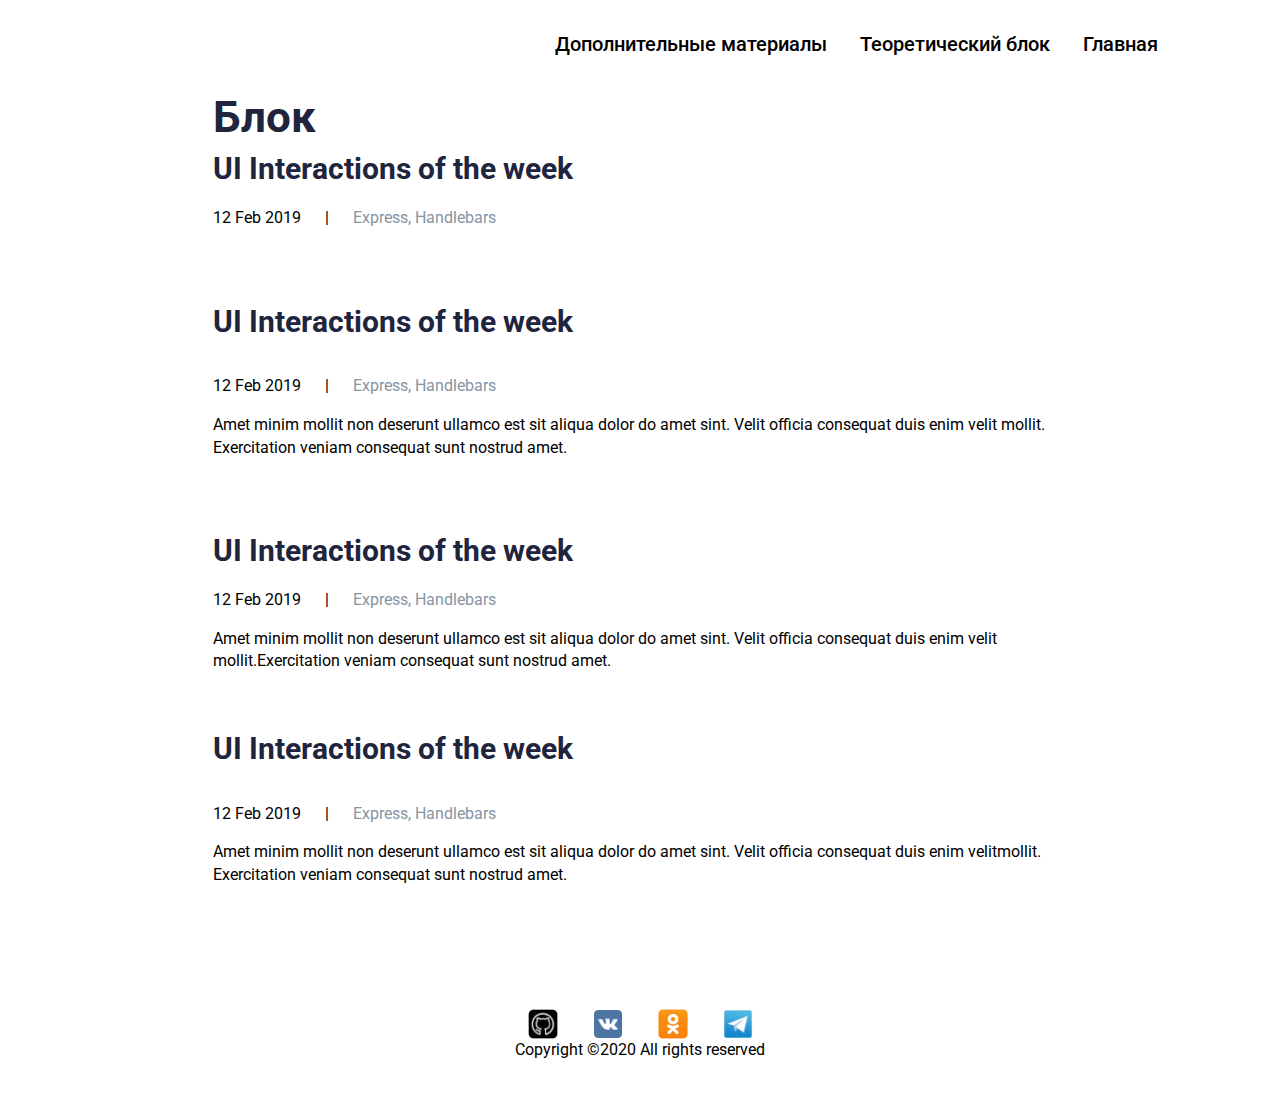
==== blog.html @ ff219094 "Add files via upload" ====
<!DOCTYPE html>
<html lang="en">

<head>
  <meta charset="UTF-8" />
  <meta http-equiv="X-UA-Compatible" content="IE=edge" />
  <meta name="viewport" content="width=device-width, initial-scale=1.0" />
  <link rel="preconnect" href="https://fonts.googleapis.com" />
  <link rel="preconnect" href="https://fonts.gstatic.com" crossorigin />
  <link href="https://fonts.googleapis.com/css2?family=Roboto:wght@400;500;700;900&display=swap" rel="stylesheet" />
  <link rel="stylesheet" href="css/normalize.css" />
  <link rel="stylesheet" href="css/style.css" />
  <title>Портфолио</title>
</head>

<body>
  <div class="wrapper">
    <header class="header">
      <div class="container header__container">
        <nav class="nav">
          <ul class="nav__list">
            <li class="nav__item">
              <a href="work.html" class="nav__link">Дополнительные материалы</a>
            </li>
            <li class="nav__item">
              <a href="blog.html" class="nav__link">Теоретический блок</a>
            </li>
            <li class="nav__item">
              <a href="index.html" class="nav__link">Главная</a>
            </li>
          </ul>
        </nav>
        <div class="header__burger">
          <div class="header__burger-el"></div>
        </div>
      </div>
    </header>
    <main class="main">
      <div class="blog container">
        <div class="title blog__title">Блок</div>
        <div class="blog__content">
        </div>
        <article class="blog__article">
          <div class="blog__subtitle"> <b>UI Interactions of the week </b> </div>
          <div class="blog__info">
            12 Feb 2019
            <span class="blog__separator">|</span> <span class="blog__info--grey"> Express, Handlebars
          </div>
          <div class="blog__text">
            
          </div>
        </article>
        <article class="blog__article">
          <div class="blog__subtitle">
            <b>UI Interactions of the week</b>
          </div>
          <div class="blog__info">
            <div class="blog__info">
              12 Feb 2019

              <span class="blog__separator">|</span> <span class="blog__info--grey">Express, Handlebars

            </div>
            <div class="blog__text">
              Amet minim mollit non deserunt ullamco est sit aliqua dolor
              do amet sint. Velit officia
              consequat duis enim velit mollit. Exercitation veniam consequat sunt nostrud amet.
            </div>
          </div>
        </article>
        <article class="blog__article">
          <div class="blog__subtitle"> <b>UI Interactions of the week </b> </div>
          <div class="blog__info">
            12 Feb 2019
            <span class="blog__separator">|</span> <span class="blog__info--grey"> Express, Handlebars
          </div>
          <div class="blog__text">
            Amet minim mollit non deserunt ullamco est sit aliqua dolor
            do amet sint. Velit officia
            consequat duis enim velit mollit.Exercitation veniam consequat sunt nostrud amet.
          </div>
        </article>
        <article class="blog__article">
          <div class="blog__subtitle">
            <b>UI Interactions of the week</b>
          </div>
          <div class="blog__info">
            <div class="blog__info">
              12 Feb 2019

              <span class="blog__separator">|</span> <span class="blog__info--grey"> Express, Handlebars

            </div>
            <div class="blog__text">
              Amet minim mollit non deserunt ullamco est sit aliqua dolor
              do amet sint. Velit officia
              consequat duis enim velitmollit. Exercitation veniam consequat sunt nostrud amet.
            </div>
          </div>
        </article>
      </div>
    </main>
    <footer class="footer container">

      <ul class="social__list">
        <li class="social__item ">
          <a href="#" class="social__link github">github</a>
        </li>
        <li class="social__item ">
          <a href="#" class="social__link vk">vk</a>
        </li>
        <li class="social__item ">
          <a href="#" class="social__link ok">ok</a>
        </li>
        <li class="social__item ">
          <a href="#" class="social__link telegram">telegram</a>
        </li>
      </ul>
      <div class="footer__text">
        Copyright ©2020 All rights reserved
      </div>
  </div>

  </footer>
  </div>
</body>

</html>
---- css/style.css ----
s* {
  box-sizing: border-box;
}

html,
body {
  margin: 0;
  padding: 0;
  height: 100%;
  width: 100%;
}

body {
  font-family: "Roboto", sans-serif;
  font-size: 16px;
  line-height: 1.42;
}

ul,
li {
  list-style: none;
  padding: 0;
  margin: 0;
}

a {
  text-decoration: none;
  color: #000000;
}

h1,
h2,
h3 {
  margin: 0;
}

.wrapper {
  min-height: 100%;
  overflow: hidden;
  display: flex;
  flex-direction: column;

}

.main {
  flex: 1 1 auto;
}

.header {
  padding: 30px 0px;
}

.container {
  max-width: 855px;
  padding: 0 5px;
  margin: 0 auto;
}

.header__container {
  max-width: 1036px;
  display: flex;
  justify-content: end;
}

.nav__list {
  display: flex;
}

.nav__item {
  margin-left: 33px;
  font-style: normal;
  font-weight: 500;
  font-size: 20px;
}

.header__burger {
  width: 30px;
  height: 20px;
  display: none;
  align-items: center;
  margin-right: 18px;
}

.header__burger-el {
  height: 2px;
  width: 100%;
  background-color: #21243d;
  position: relative;
}

.header__burger-el::before,
.header__burger-el::after {
  content: "";
  height: 2px;
  width: 100%;
  background-color: #21243d;
  position: absolute;
}

.header__burger-el::before {
  top: -9px;
}

.header__burger-el::after {
  bottom: -9px;
}

@media (max-width: 480px) {
  .header {
    padding-top: 20px;
  }

  .nav {
    display: none;
  }

  .header__burger {
    display: flex;
  }
}

.title {
  font-style: normal;
  font-weight: bold;
  font-size: 44px;
  line-height: 136%;
}

.about {
  padding-bottom: 69px;
  padding-top: 95px;
}

.about__container {
  display: flex;
  margin: 0 auto;
}

.about__info {
  padding-right: 13.5%;
}

.about__desc {
  margin: 40px 0px;
}

.about__avatar {
  width: 243px;
  height: 243px;
  border-radius: 50%;
  overflow: hidden;
  flex-shrink: 0;
}

.about__img {
  width: 100%;
  height: 100%;
  object-fit: cover;
}

.button {
  border-style: none;
  background-color: rgb(112, 109, 67);
  color: #ffffff;
  font-style: normal;
  font-weight: 500;
  font-size: 20px;
  line-height: 1;
  border-radius: 6px;
  padding: 17px 20px;
}

.recent-posts {
  background-color: #edf7fa;
  padding: 27px 0px 32px;
}

.featured {
  padding: 35px 0px 63px;
}

@media (max-width: 480px) {
  .about__container {
    flex-direction: column-reverse;
    align-items: center;
  }

  .about__avatar {
    width: 170px;
    height: 170px;
  }

  .about__info {
    padding: 34px 18px 59px;
    text-align: center;
  }
}

.section-title {
  font-size: 400;
  font-size: 22px;
}

.recent-posts__top {
  display: flex;
  justify-content: space-between;
  align-items: center;
  margin-bottom: 22px;
}

.recent-posts__title {
  color: #00a8cc;
}

.recent-posts__articles {
  display: flex;
}

.recent-posts__info {
  padding-bottom: 17px;
}

.recent-posts__article {
  background-color: #ffffff;
  box-shadow: 0px 4px 10px rgba(187, 225, 250, 0.25);
  border-radius: 4px;
  width: 49%;
  margin-right: 2%;
  padding: 24px 21px 28px 23px;
}

.recent-posts__subtitle {
  font-size: 26px;
  line-height: 38px;
  padding-bottom: 23px;
}

.recent-posts__article:last-child {
  margin-right: 0;
}

.recent-posts__separator {
  margin-right: 26px;
  margin-left: 26px;
}

@media (max-width: 480px) {
  .recent-posts__top {
    justify-content: center;
    margin-bottom: 18px;
  }

  .recent-posts__link {
    display: none;
  }

  .recent-posts__articles {
    flex-direction: column;
    padding: 0px 5px 38px;
  }

  .recent-posts__article {
    width: 100%;
    margin-right: 0;
    padding: 12px 20px 22px;
    margin-bottom: 17px;
  }
}

.recent-posts__article:last-child {
  margin-bottom: 0;
}

.section-title {
  font-size: 22px;
}

.work {
  display: flex;
  padding-top: 32px;
  padding-bottom: 32px;
}

.work__img-wrap {
  max-width: 246px;
  height: 180px;
  overflow: hidden;
  border-radius: 6px;
  flex-shrink: 0;
}

.work__img {
  width: 100%;
  height: 100%;
  object-fit: cover;
}

.work__info {
  margin-left: 20px;
}

.work__title {
  font-size: 33px;
  font-weight: bold;
}

.work__subtitle {
  display: flex;
  margin-right: 32px;
  align-items: center;
  padding: 15px 0px 15px;
}

.work__date {
  margin-right: 26px;
  background-color: #142850;
  border-radius: 16px;
  color: #ffffff;
  font-weight: 900;
  font-size: 18px;
  padding: 1px 10px;
}

.work__category {
  color: #8695a4;
}

@media (max-width: 480px) {
  .fetured__works {
    display: flex;
    overflow: auto;
  }

  .work {
    padding: 0px 0px 20px;
    flex-direction: column;
    max-width: 339px;
    flex-shrink: 0;
    margin: 0px 13px;
  }

  .work__img-wrap {
    max-width: 100%;
    height: 230px;
    overflow: hidden;
    border-radius: 6px;
  }
}

.blog__title {
  color: #21243D;

}

.blog__article {
  margin-bottom: 55px;

}

.blog__container {
  margin-bottom: 55px;
}

.blog__subtitle {

  font-size: 30px;
  color: #21243D;
}

.blog__info {
  padding: 16px 0px 16px;
}

.blog__info--grey {
  color: #8695A4;
}

.blog__separator {
  padding: 0px 20px 0px;
}

.footer {
  display: flex;
  flex-direction: column;
  align-items: center;
  justify-content: center;
  padding: 51px 0px 54px;
}

.social__list {
  display: flex;
}

.social__item {
  margin-right: 35px;
  width: 30px;
  height: 30px;
  overflow: hidden;
}

.social__item:last-child {
  margin-right: 0;
}

.social__link {
  display: block;
  width: 100%;
  height: 100%;
  background-repeat: no-repeat;
  background-size: cover;
  font-size: 0;
}

.github {
  background-image: url(../img/github.png);
}

.vk {
  background-image: url(../img/vk.png);
}

.ok {
  background-image: url(../img/ok.png);
}

.telegram {
  background-image: url(../img/telegram.png);
}
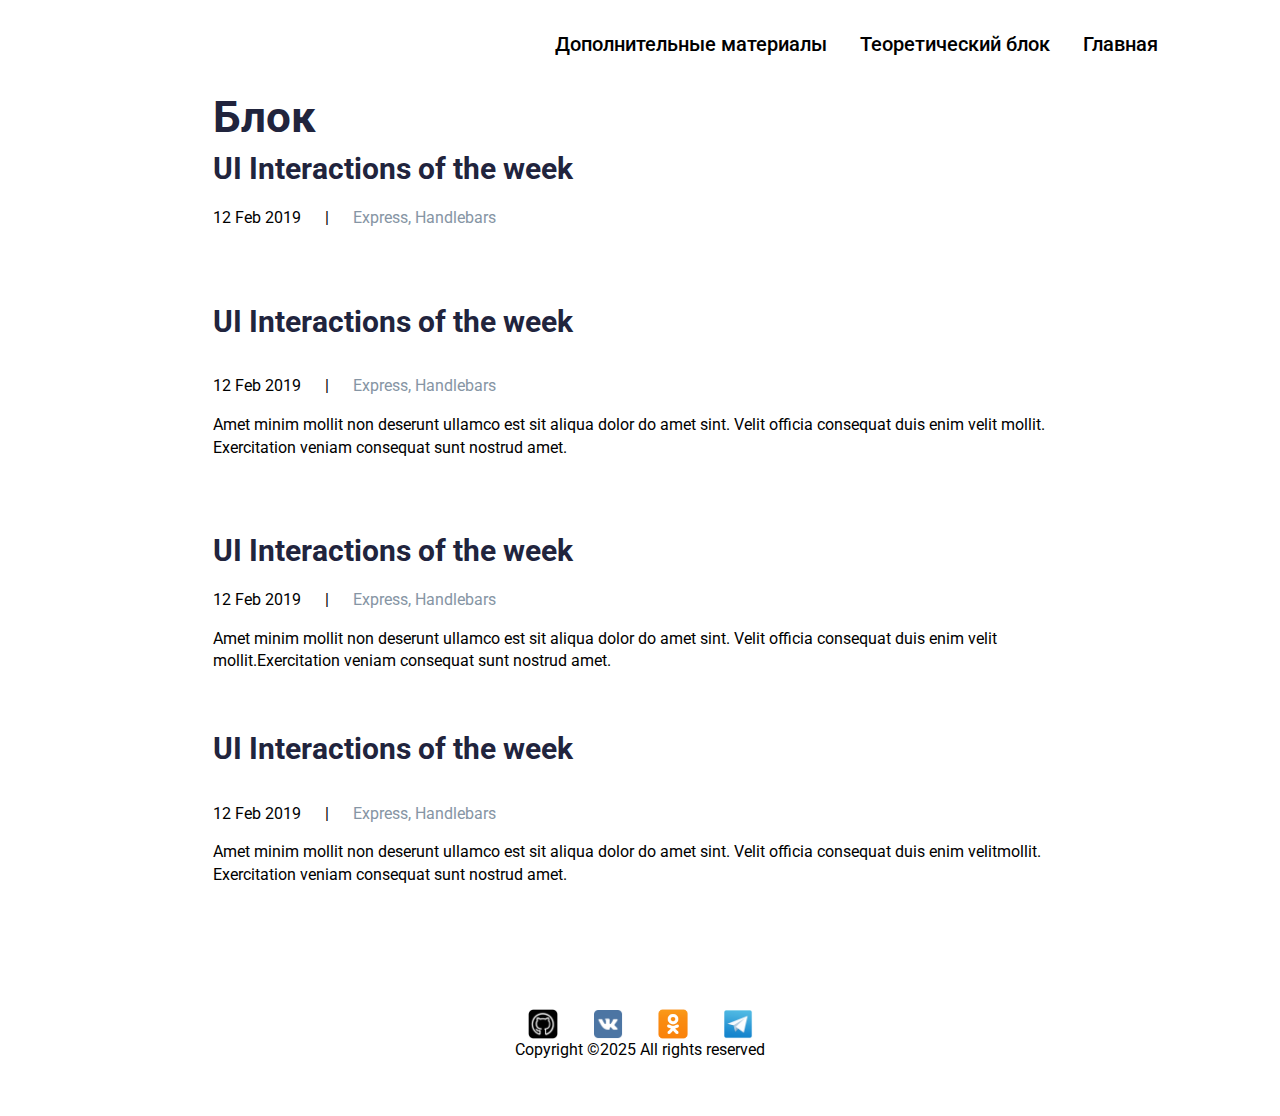
==== commit a693abee: "Add files via upload" ====
--- a/blog.html
+++ b/blog.html
@@ -117,7 +117,7 @@
         </li>
       </ul>
       <div class="footer__text">
-        Copyright ©2020 All rights reserved
+        Copyright ©2025 All rights reserved
       </div>
   </div>
 
